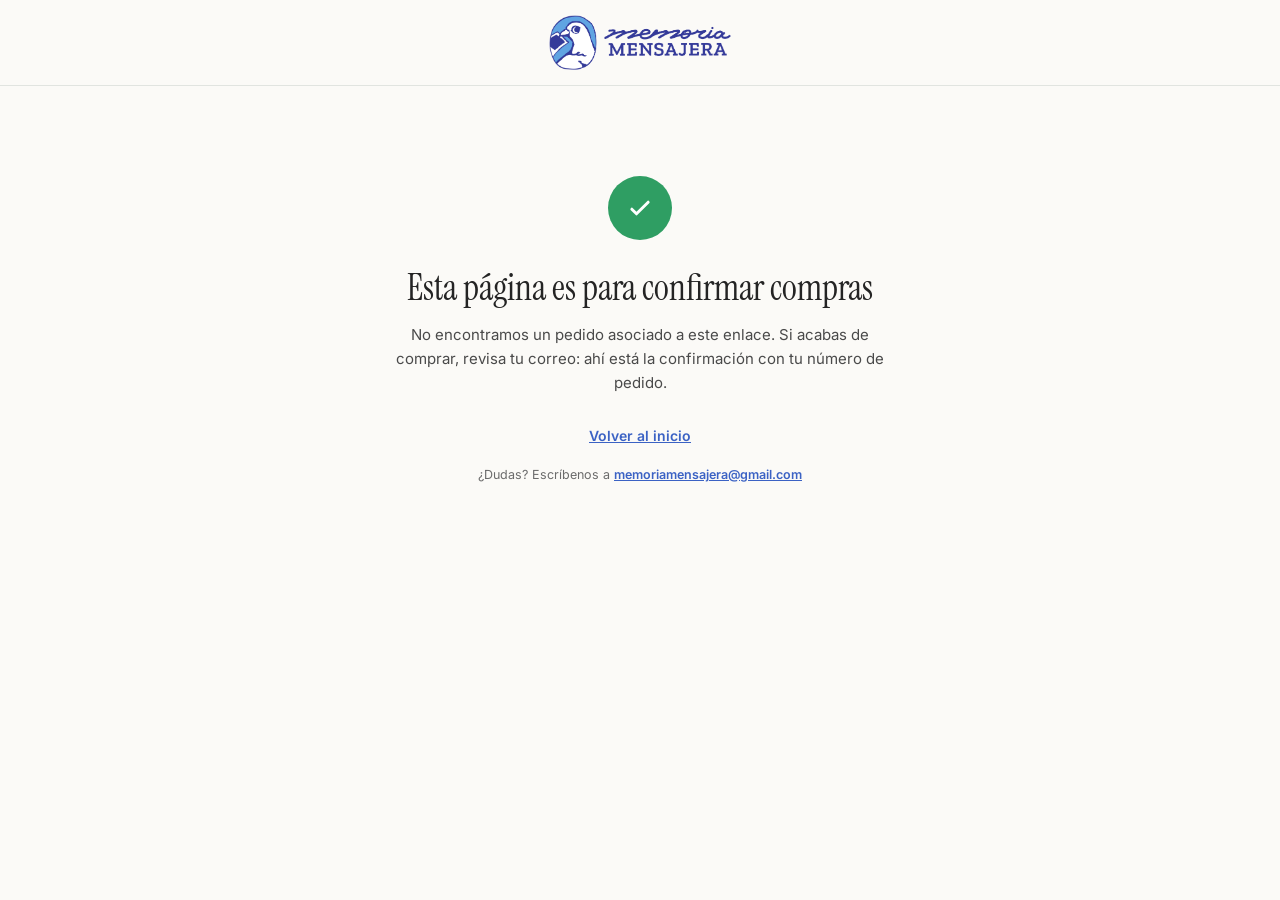
==== gracias.html @ 219d7337 "Add files via upload" ====
<!DOCTYPE html>
<html lang="es">
<head>
<meta charset="UTF-8">
<meta name="viewport" content="width=device-width, initial-scale=1.0">
<title>¡Pedido recibido! — Memoria Mensajera</title>
<meta name="description" content="Confirmación de tu pedido en Memoria Mensajera.">
<!-- Página privada de confirmación: que Google no la indexe. -->
<meta name="robots" content="noindex, nofollow">
<link rel="icon" type="image/svg+xml" href="favicon.svg">

<!-- Meta Pixel Code (el mismo que en index.html) -->
<script>
!function(f,b,e,v,n,t,s)
{if(f.fbq)return;n=f.fbq=function(){n.callMethod?
n.callMethod.apply(n,arguments):n.queue.push(arguments)};
if(!f._fbq)f._fbq=n;n.push=n;n.loaded=!0;n.version='2.0';
n.queue=[];t=b.createElement(e);t.async=!0;
t.src=v;s=b.getElementsByTagName(e)[0];
s.parentNode.insertBefore(t,s)}(window, document,'script',
'https://connect.facebook.net/en_US/fbevents.js');
fbq('init', '1018330134644523');
fbq('track', 'PageView');
</script>
<noscript><img height="1" width="1" style="display:none"
src="https://www.facebook.com/tr?id=1018330134644523&ev=PageView&noscript=1"
/></noscript>
<!-- End Meta Pixel Code -->

<link rel="preconnect" href="https://fonts.googleapis.com">
<link href="https://fonts.googleapis.com/css2?family=Instrument+Serif:ital@0;1&family=Inter:wght@400;500;600;700&display=swap" rel="stylesheet">
<style>
  :root{
    --blue-deep:#3B62C4;
    --blue-bg:#AEE0F9;
    --ink:#242424;
    --paper:#FBFAF7;
    --line:#E1E4E0;
    --success:#2F9E63;
  }
  *{box-sizing:border-box;}
  html,body{margin:0;padding:0;}
  body{
    background:var(--paper);
    color:var(--ink);
    font-family:'Inter',sans-serif;
    -webkit-font-smoothing:antialiased;
  }
  img{max-width:100%;display:block;}
  a{color:inherit;}

  .site-header{
    padding:15px 20px;
    border-bottom:1px solid var(--line);
    display:flex;
    justify-content:center;
  }
  .logo{display:inline-block;}
  .logo img{height:55px;width:auto;display:block;}

  main{max-width:1120px;margin:0 auto;padding:0 20px;}

  .confirm-wrap{max-width:520px;margin:0 auto;padding:90px 0;text-align:center;}
  .confirm-icon{
    width:64px;height:64px;border-radius:50%;background:var(--success);
    color:#fff;display:flex;align-items:center;justify-content:center;
    margin:0 auto 24px;
  }
  .confirm-title{font-family:'Instrument Serif',serif;font-size:36px;font-weight:400;margin:0 0 12px;}
  .confirm-text{font-size:15px;color:#4A4A4A;line-height:1.6;margin:0 0 6px;}
  .confirm-order{
    display:inline-block;margin:22px 0;font-size:13px;letter-spacing:.4px;
    background:#F3F2EC;padding:8px 16px;border-radius:99px;color:#5f5f5f;
  }
  .confirm-order strong{color:var(--ink);}
  .confirm-next{
    text-align:left;margin:10px auto 0;max-width:420px;
    border-top:1px solid var(--line);padding-top:18px;
  }
  .confirm-next h2{font-size:13px;font-weight:700;letter-spacing:.4px;text-transform:uppercase;color:var(--blue-deep);margin:0 0 10px;}
  .confirm-next ul{margin:0;padding-left:18px;font-size:14px;line-height:1.7;color:#4A4A4A;}
  .confirm-back{
    display:inline-block;margin-top:26px;font-size:14px;font-weight:600;
    color:var(--blue-deep);text-decoration:underline;
  }
  .confirm-help{margin-top:22px;font-size:12.5px;color:#6b6b6b;}
  .confirm-help a{color:var(--blue-deep);font-weight:600;}
  [hidden]{display:none !important;}
</style>
</head>
<body>

<header class="site-header">
  <a href="/" class="logo"><img src="assets/img/logo.png" alt="Memoria Mensajera" width="182" height="55"></a>
</header>

<main>
  <div class="confirm-wrap">
    <div class="confirm-icon">
      <svg width="28" height="28" viewBox="0 0 24 24" fill="none"><path d="M5 13l4 4L19 7" stroke="#fff" stroke-width="2.5" stroke-linecap="round" stroke-linejoin="round"/></svg>
    </div>

    <!-- Con pedido válido -->
    <div id="conPedido" hidden>
      <h1 class="confirm-title">¡Pedido recibido!</h1>
      <p class="confirm-text">Revisaremos tu comprobante y comenzaremos a preparar tu álbum.</p>
      <p class="confirm-text">Te enviaremos la confirmación a <strong id="confirmEmail">tu correo</strong>.</p>
      <div class="confirm-order">N.º de pedido <strong id="confirmOrderId">—</strong></div>

      <div class="confirm-next">
        <h2>Qué sigue</h2>
        <ul>
          <li>Verificamos tu transferencia a mano, así que puede tardar un poco.</li>
          <li>Producción: de 1 a 3 días hábiles una vez confirmado el pago.</li>
          <li>Te avisamos por correo en cada paso, hasta la entrega o el retiro.</li>
        </ul>
      </div>
    </div>

    <!-- Sin pedido (entrada directa a /gracias) -->
    <div id="sinPedido" hidden>
      <h1 class="confirm-title">Esta página es para confirmar compras</h1>
      <p class="confirm-text">No encontramos un pedido asociado a este enlace. Si acabas de comprar, revisa tu correo: ahí está la confirmación con tu número de pedido.</p>
    </div>

    <a class="confirm-back" href="/">Volver al inicio</a>
    <p class="confirm-help">¿Dudas? Escríbenos a <a href="mailto:memoriamensajera@gmail.com">memoriamensajera@gmail.com</a></p>
  </div>
</main>

<script>
(function () {
  'use strict';

  // El N.º de pedido llega en la URL (?pedido=260925-0050-7). Solo se acepta si tiene
  // ese formato exacto, así nadie puede meter texto raro en la página.
  var FORMATO_PEDIDO = /^\d{6}-\d{4}-\d$/;
  var params = new URLSearchParams(window.location.search);
  var pedido = params.get('pedido') || '';
  var valido = FORMATO_PEDIDO.test(pedido);

  // Datos que dejó index.html en esta pestaña (correo y total no van en la URL).
  var datos = null;
  try {
    var crudo = sessionStorage.getItem('mm_pedido');
    if (crudo) {
      var parsed = JSON.parse(crudo);
      if (parsed && parsed.pedido === pedido) datos = parsed;
    }
  } catch (e) {}

  if (!valido) {
    document.getElementById('sinPedido').hidden = false;
    return; // sin pedido válido NO se registra ninguna compra
  }

  document.getElementById('conPedido').hidden = false;
  document.getElementById('confirmOrderId').textContent = pedido;
  if (datos && datos.correo) {
    document.getElementById('confirmEmail').textContent = datos.correo;
  }

  // ---- Evento "Purchase" del Meta Pixel ----
  // Solo si venimos de una compra real (hay datos de esta pestaña) y solo una vez por
  // pedido: si el cliente recarga la página, no se cuenta otra venta.
  if (!datos || typeof window.fbq !== 'function') return;

  var CLAVE = 'mm_purchase_tracked';
  var yaContados = [];
  try { yaContados = JSON.parse(localStorage.getItem(CLAVE) || '[]'); } catch (e) {}
  if (yaContados.indexOf(pedido) !== -1) return;

  var total = Number(datos.total);
  if (!isFinite(total) || total <= 0) return;

  // eventID = N.º de pedido: Meta lo usa para no duplicar si algún día se envía
  // también desde el servidor.
  window.fbq('track', 'Purchase', {
    value: total,
    currency: 'CLP',
    num_items: Number(datos.cantidad) || 1,
    content_type: 'product',
    content_name: 'Álbum de 40 Fotos + Portada Personalizada'
  }, { eventID: pedido });

  yaContados.push(pedido);
  try { localStorage.setItem(CLAVE, JSON.stringify(yaContados.slice(-50))); } catch (e) {}
})();
</script>

</body>
</html>
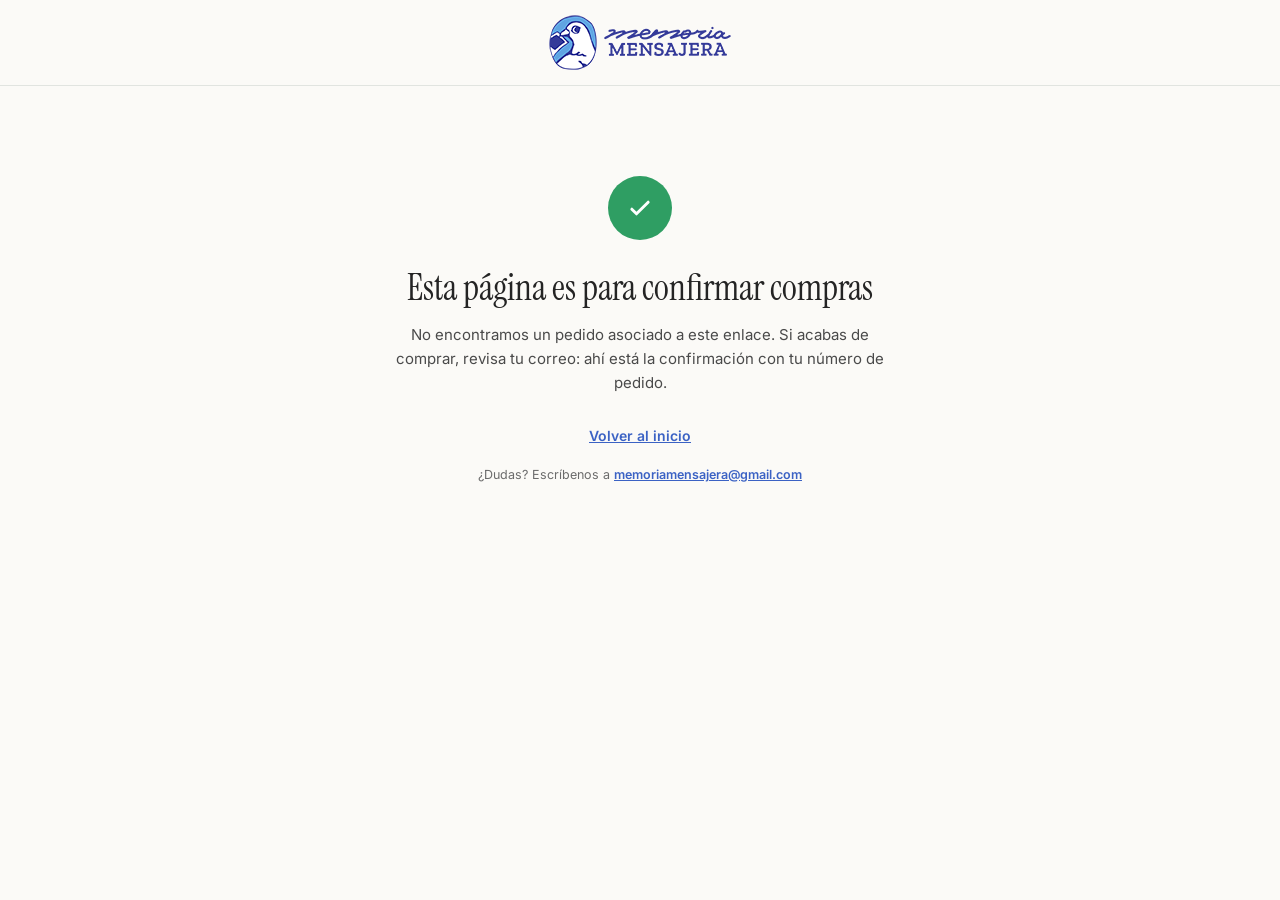
==== commit 20a8a428: "Update gracias.html" ====
--- a/gracias.html
+++ b/gracias.html
@@ -1,6 +1,14 @@
 <!DOCTYPE html>
 <html lang="es">
 <head>
+
+  <script async src="https://www.googletagmanager.com/gtm.js?id=GTM-P8CBHQJ2"></script>
+<script>
+  window.dataLayer = window.dataLayer || [];
+  function gtag(){dataLayer.push(arguments);}
+  gtag('js', new Date());
+</script>
+  
 <meta charset="UTF-8">
 <meta name="viewport" content="width=device-width, initial-scale=1.0">
 <title>¡Pedido recibido! — Memoria Mensajera</title>
